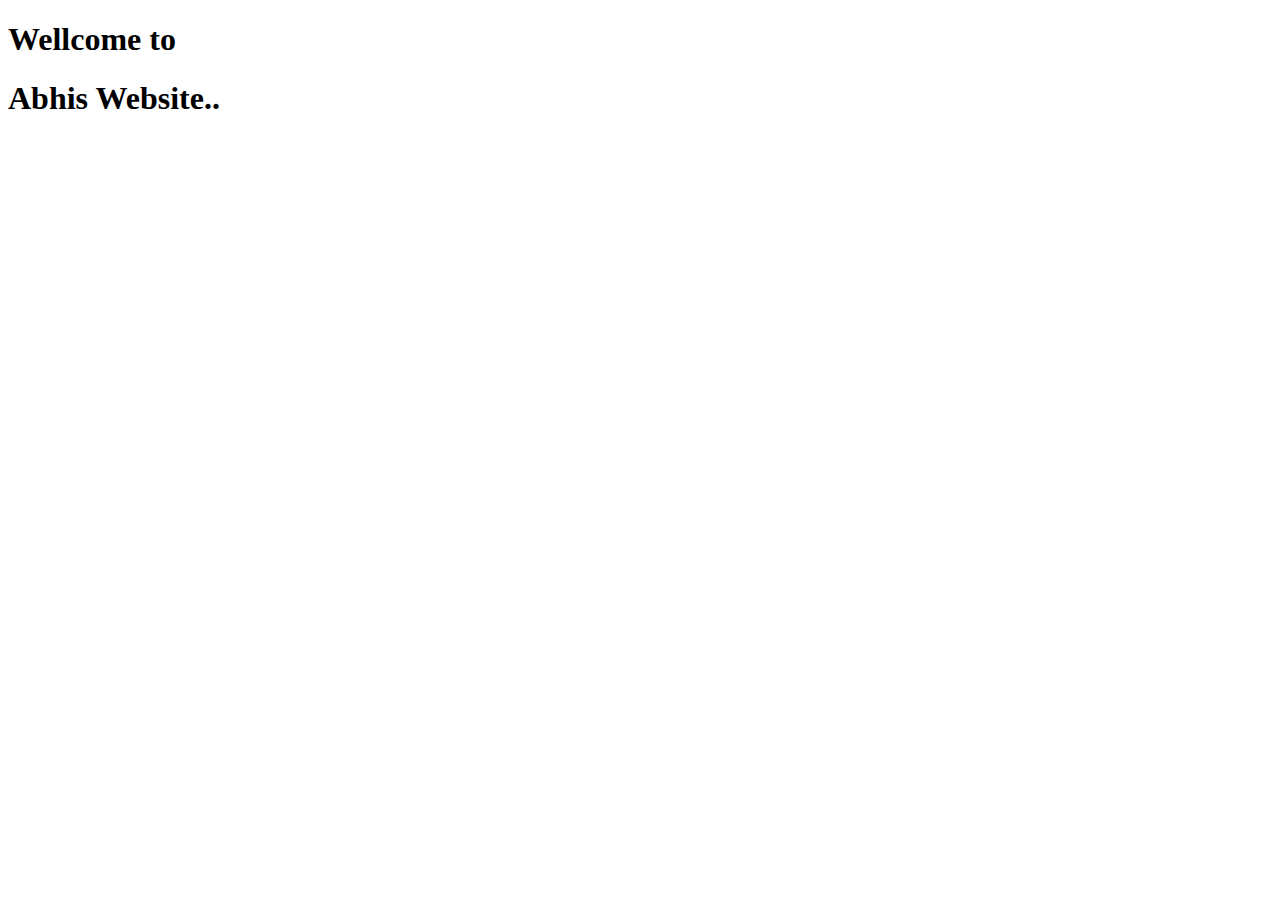
==== index.html @ b108d4ce "working new site" ====
<!DOCTYPE html>
<html lang="en">
<head>
    <meta charset="UTF-8">
    <meta name="viewport" content="width=device-width, initial-scale=1.0">
    <title>Document</title>
</head>
<body>
      <h1>Wellcome to</h1>
      <h1>Abhis Website.. </h1>
    
</body>
</html>
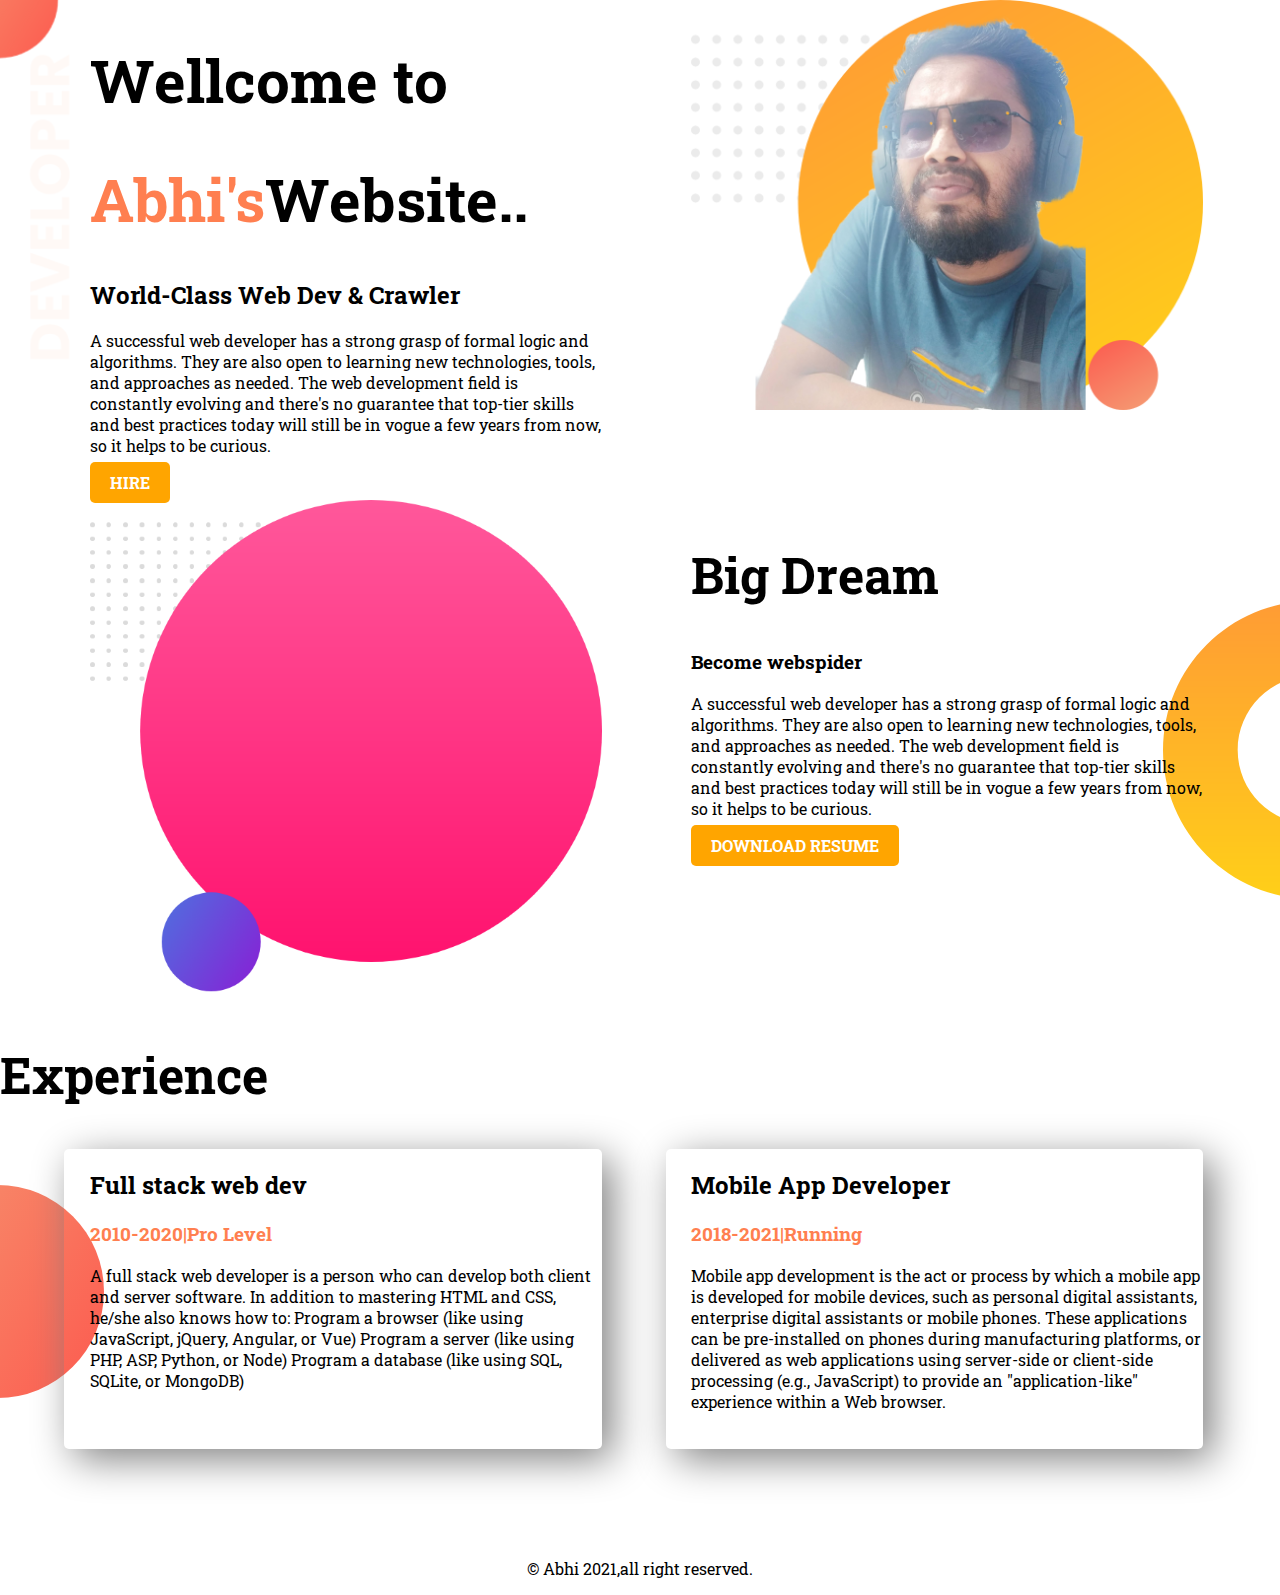
==== commit 096a1136: "finished" ====
--- a/index.html
+++ b/index.html
@@ -3,11 +3,67 @@
 <head>
     <meta charset="UTF-8">
     <meta name="viewport" content="width=device-width, initial-scale=1.0">
-    <title>Document</title>
+    <title>Web developer</title>
+    <link rel="preconnect" href="https://fonts.gstatic.com">
+    <link href="https://fonts.googleapis.com/css2?family=Roboto+Slab:wght@700&display=swap" rel="stylesheet">
+    <link rel="stylesheet" href="style.css">
 </head>
 <body>
-      <h1>Wellcome to</h1>
-      <h1>Abhis Website.. </h1>
+      <section class="top-background">
+           <div class="half-width">
+            <h1>Wellcome to</h1>
+            <h1><span class="high-light">Abhi's</span>Website..</h1>
+            <h2>World-Class Web Dev & Crawler</h2>
+      
+            <p>A successful web developer has a strong grasp of formal logic and algorithms. They are also open to learning new technologies, tools, and approaches as needed. The web development field is constantly evolving and there's no guarantee that top-tier skills and best practices today will still be in vogue a few years from now, so it helps to be curious.</p>
+            <a class="link-button" href="http://www.facebook.com" target="_blank">HIRE</a>
+           </div>
+           <div class="half-width">
+                <img src="images/dev.png" alt="profile picture" srcset="">
+
+           </div>
+     </section>
+
+     <section class="dream-area">
+          <div class="half-width">
+               <img src="images/my-bg2.png" alt="" srcset="">
+
+          </div>
+
+          <div class="half-width">
+
+               <h2 class="big">Big Dream</h2>
+               <h3>Become webspider </h3>
+      
+            <p>A successful web developer has a strong grasp of formal logic and algorithms. They are also open to learning new technologies, tools, and approaches as needed. The web development field is constantly evolving and there's no guarantee that top-tier skills and best practices today will still be in vogue a few years from now, so it helps to be curious.</p>
+            <a class="link-button" href="http://www.facebook.com" target="_blank"> DOWNLOAD RESUME</a>
+
+          </div>
+     </section>  
+          
+     <section class="experience-area">
+         <h2 class="big">Experience</h2> 
+          <div class="half-width single-experience">
+               <h2>Full stack web dev </h2>
+               <h3><span class="high-light">2010-2020|Pro Level</span></h3>
+               <P>A full stack web developer is a person who can develop both client 
+                    and server software.
+                    In addition to mastering HTML and CSS, he/she also knows how to:
+                    Program a browser (like using JavaScript, jQuery, Angular, or Vue)
+                    Program a server (like using PHP, ASP, Python, or Node)
+                    Program a database (like using SQL, SQLite, or MongoDB)</P>
+
+          </div>
+
+          <div class="half-width single-experience">
+               <h2>Mobile App Developer</h2>
+               <h3><span class="high-light">2018-2021|Running</span></h3>
+               <p>Mobile app development is the act or process by which a mobile app is developed for mobile devices, such as personal digital assistants, enterprise digital assistants or mobile phones. These applications can be pre-installed on phones during manufacturing platforms, or delivered as web applications using server-side or client-side processing (e.g., JavaScript) to provide an "application-like" experience within a Web browser.</p>
+          </div>
+     </section>
+      <footer>
+           <p> &#169; Abhi 2021,all right reserved. </p>
+      </footer>
     
 </body>
 </html>--- a/style.css
+++ b/style.css
@@ -0,0 +1,69 @@
+body{
+     margin:0px;
+     font-family:'Roboto Slab', serif; 
+
+     }
+
+h1{
+   font-size:60px;
+
+  }
+.big{
+    font-size:50px;
+ }
+.high-light{
+       
+         color:coral;
+           }
+.half-width{
+           width:40%;
+           float:left;
+           margin-left:5%;
+           padding-left:2%;
+
+           }
+.half-width img{
+               width:100%;
+
+               }
+.top-background{
+              background-image:url("images/top-banner.png");
+              background-repeat: no-repeat;
+               
+               }
+section{
+        height:500px;
+
+       }
+.link-button{
+             text-decoration:none;
+             background-color: orange;
+             padding:10px 20px;
+             border-radius:5px;
+             color:white;
+             font-weight:700;
+             background-image:linear-gradient( 45deg yellow orange);
+              }
+.dream-area{
+            background-image: url("images/dream-bg.png");
+            background-repeat: no-repeat;
+            background-position:right;
+           
+
+           }
+.experience-area{
+                  background-image: url("images/exp-bg.png");
+                  background-repeat: no-repeat;
+                  background-position: left;
+                 
+                 }
+
+        .single-experience {
+                       box-shadow: 10px 10px 40px gray;
+                       border-radius:5px;
+                       height:60%;
+                         }
+        footer p {
+                   text-align:center;
+
+                  }